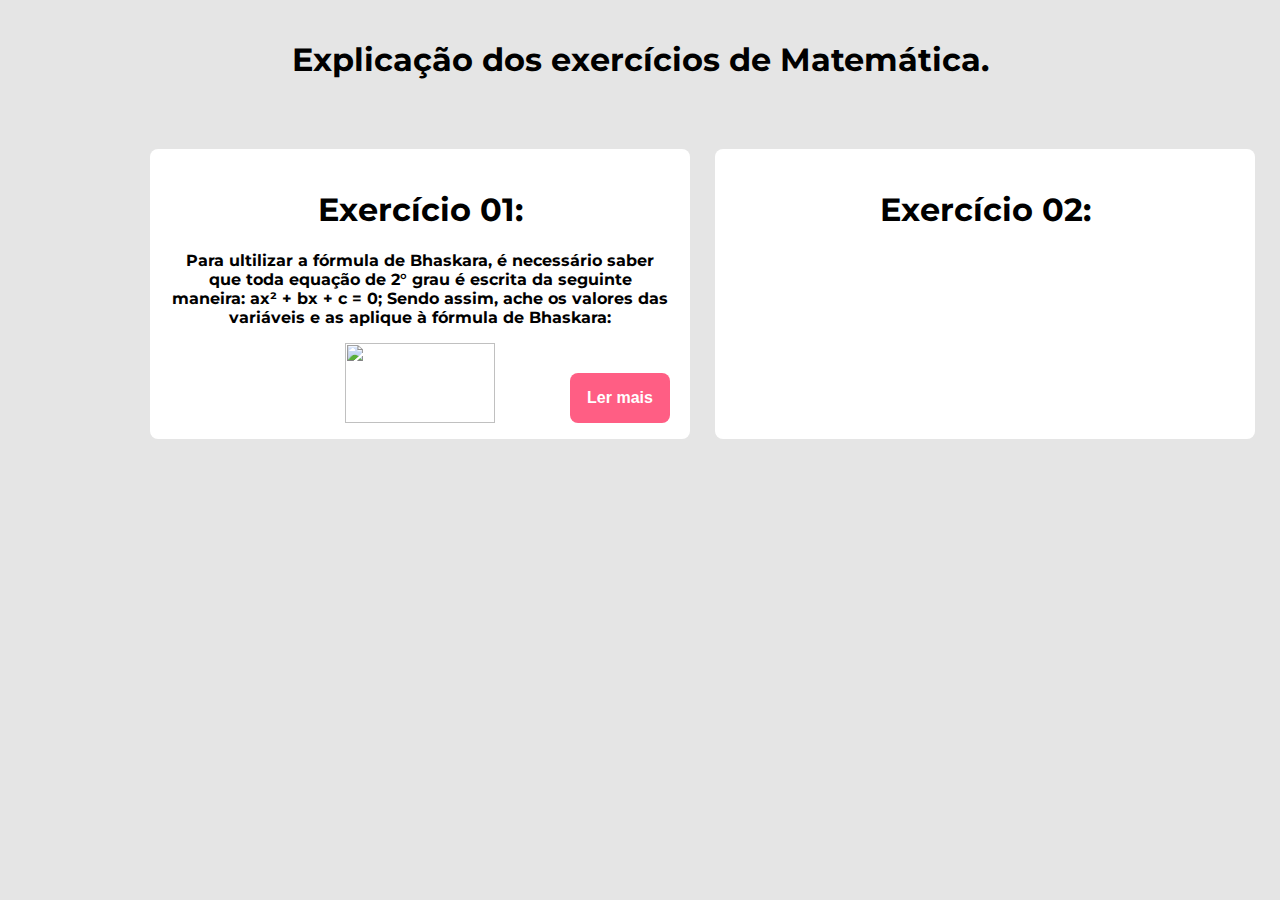
==== exercicios.html @ ee6efdd1 "Add files via upload" ====
<!DOCTYPE html>
<html lang="en">
<head>
    <meta charset="UTF-8">
    <meta name="viewport" content="width=device-width, initial-scale=1.0">
    <title>Exercícios</title>
    <link href="https://fonts.googleapis.com/css?family=Montserrat:300,400,600,700,900&display=swap" rel="stylesheet">
    <link rel="stylesheet" href="style.css">
    <link rel="icon" href="calculo.png">
</head>
<body>
    <header>
        <h1>Explicação dos exercícios de Matemática.</h1>
    </header>

    <div class="items">

        <div class="caixas">
            <h1>Exercício 01:</h1>
            <p>Para ultilizar a fórmula de Bhaskara, é necessário saber que toda equação de 2° grau é escrita da seguinte maneira: ax² + bx + c = 0; Sendo assim, ache os valores das variáveis e as aplique à fórmula de Bhaskara:</p>
            <div class="under">
                <img class="image" src="https://www.estudopratico.com.br/wp-content/uploads/2014/11/formula-de-bhaskara-origem-importancia-e-exemplos-1200x675.jpg" alt="">
                <button class="but"><a href="#">Ler mais</a></button>
            </div>
        </div>

        <div class="caixas">
            <h1>Exercício 02:</h1>
        </div>
        
    </div>
</body>
</html>
---- style.css ----
body {
    margin-top: 64px;
    background-color: #e5e5e5;
    text-align: center;
    font-family: 'Montserrat', sans-serif;

    width: 80%; /*Ajustando tamanho na tela*/
    max-width: 980px; /*Largura máxima*/
    margin: 40px auto; /*Ajustando Margem (cima-baixo, laterais)*/
}

header h1 {
    margin: 0;
}

header img {
    width: 50px;
    height: 50px;
    text-align: center;
}

header p {
    font-weight: bold;
    font-size: 20px;
    margin-bottom: 0px;
}

.acesso li {    
    font-size: 20px;
    list-style-type: square;
    text-align: center;
    margin-top: 20px;
    font-weight: bold;
}

.acesso a {
    color: white;
    text-decoration: none;
}

.acesso li button {
    height: 25px;
    width: 70px;
    border: none;
    color: white;
    background-color: #ff5E84;
    box-shadow: 0px 8px 16px rgba(255, 94, 132, 0.5);
    border-radius: 6px;
    outline: none;
    font-weight: bold;
}

div.acesso button:hover {
    background-color: rgb(253, 69, 112);
}

/* RELÓGIO */

.rel {
    display: flex;
    justify-content: center;
    align-items: center;
}

.rel p {
    font-size: 22px;
    font-weight: bold;
    margin-right: 10px;
}

#relogio {
    font-weight: bold;
    font-size: 22px;
}


/* Exercício */

div.items {
    text-align: center;
    margin-top: 50px;   

    display: grid;
    grid-template-columns: 1fr 1fr;
    justify-content: space-evenly;
}


div.caixas {
    
    margin-right: 25px;
    margin-top: 20px;
    height: 250px;
    width: 500px;
    padding: 20px;

    background-color: white;

    border-radius: 8px;

    align-items: center;

}

div.caixas .under {
    display: grid;
    grid-template-columns: 1fr 1fr 1fr;

}


div.caixas .image {
    height: 80px;
    width: 150px;

    grid-column: 2;
    justify-self: center;
}

div.caixas p {
    font-weight: bold;
}


div.caixas .but {
    margin-top: 30px;

    font-weight: bold;

    background-color: #ff5E84;
    color: white;
    border-radius: 8px;

    height: 50px;
    width: 100px;

    border: none;

    grid-column: 3;
    justify-self: end;
}

div.caixas  .but:hover{
    background-color: rgb(253, 69, 112);
}

a {
    color: white;

    text-decoration: none;
    outline: none;

    font-size: 16px;
}
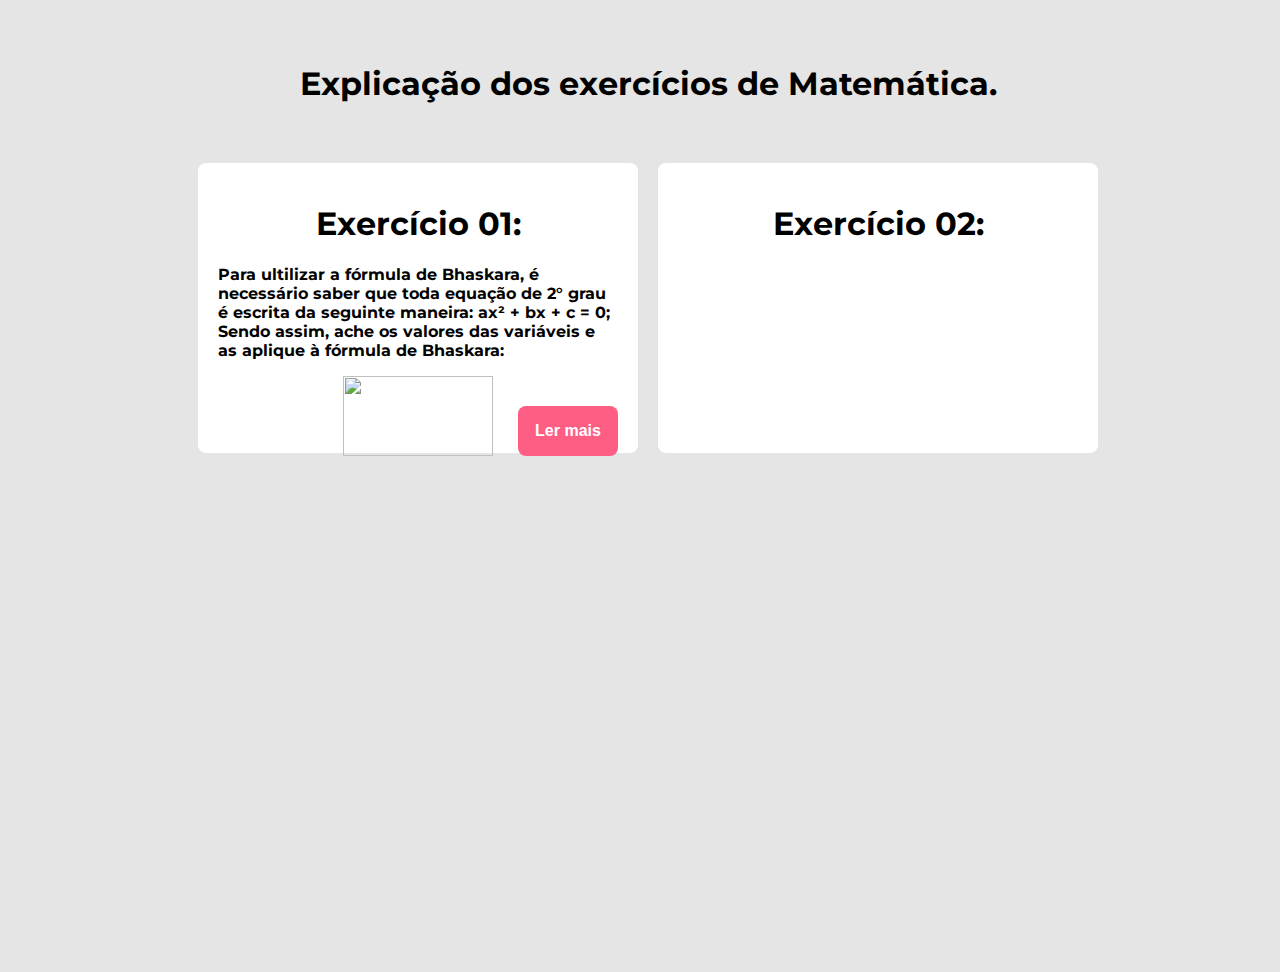
==== commit 53f598b3: "responsive fix" ====
--- a/exercicios.html
+++ b/exercicios.html
@@ -10,14 +10,15 @@
 </head>
 <body>
     <header>
-        <h1>Explicação dos exercícios de Matemática.</h1>
+        <h1 class="text-center">Explicação dos exercícios de Matemática.</h1>
     </header>
 
+    <section class="container">
     <div class="items">
 
         <div class="caixas">
-            <h1>Exercício 01:</h1>
-            <p>Para ultilizar a fórmula de Bhaskara, é necessário saber que toda equação de 2° grau é escrita da seguinte maneira: ax² + bx + c = 0; Sendo assim, ache os valores das variáveis e as aplique à fórmula de Bhaskara:</p>
+            <h1 class="text-center">Exercício 01:</h1>
+            <p class="text-jutify">Para ultilizar a fórmula de Bhaskara, é necessário saber que toda equação de 2° grau é escrita da seguinte maneira: ax² + bx + c = 0; Sendo assim, ache os valores das variáveis e as aplique à fórmula de Bhaskara:</p>
             <div class="under">
                 <img class="image" src="https://www.estudopratico.com.br/wp-content/uploads/2014/11/formula-de-bhaskara-origem-importancia-e-exemplos-1200x675.jpg" alt="">
                 <button class="but"><a href="#">Ler mais</a></button>
@@ -25,9 +26,10 @@
         </div>
 
         <div class="caixas">
-            <h1>Exercício 02:</h1>
+            <h1 class="text-center">Exercício 02:</h1>
         </div>
-        
+
     </div>
+    </section>
 </body>
 </html>--- a/style.css
+++ b/style.css
@@ -1,10 +1,13 @@
 body {
     margin-top: 64px;
     background-color: #e5e5e5;
-    text-align: center;
     font-family: 'Montserrat', sans-serif;
 
-    width: 80%; /*Ajustando tamanho na tela*/
+    width: 100vw;
+    height: 100vh;
+}
+
+section.container{
     max-width: 980px; /*Largura máxima*/
     margin: 40px auto; /*Ajustando Margem (cima-baixo, laterais)*/
 }
@@ -77,21 +80,18 @@
 /* Exercício */
 
 div.items {
-    text-align: center;
     margin-top: 50px;   
-
-    display: grid;
-    grid-template-columns: 1fr 1fr;
-    justify-content: space-evenly;
+    display: flex;
+    flex-wrap: wrap;
+    justify-content: center;
 }
 
 
 div.caixas {
     
-    margin-right: 25px;
-    margin-top: 20px;
+    margin: 10px;
     height: 250px;
-    width: 500px;
+    width: 400px;
     padding: 20px;
 
     background-color: white;
@@ -99,7 +99,6 @@
     border-radius: 8px;
 
     align-items: center;
-
 }
 
 div.caixas .under {
@@ -151,4 +150,12 @@
     outline: none;
 
     font-size: 16px;
+}
+
+.text-center{
+    text-align: center;
+}
+
+.text-justify{
+
 }